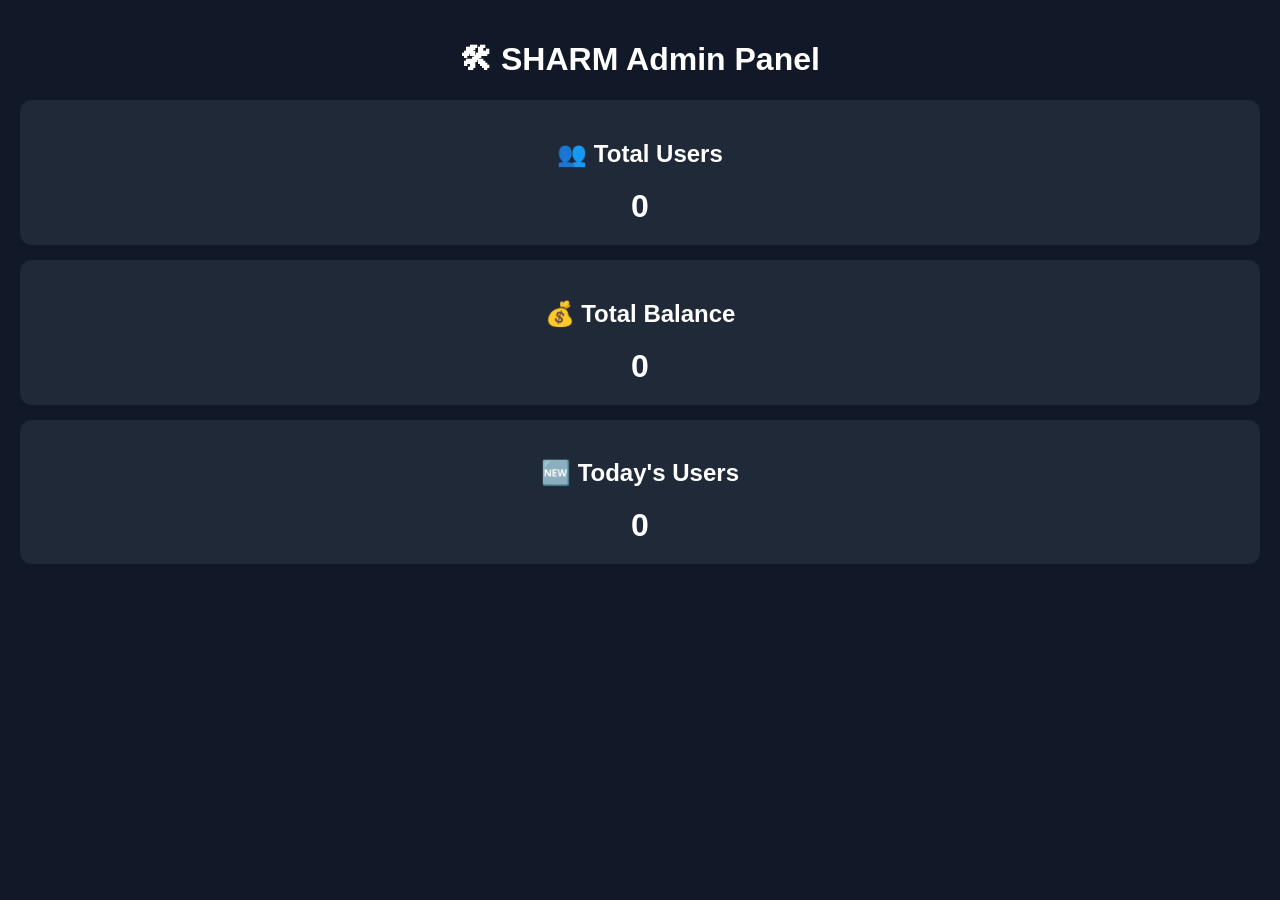
==== admin.html @ a97139ac "Add admin panel HTML structure and styles" ====
<!DOCTYPE html>
<html lang="en">
<head>
<meta charset="UTF-8">
<meta name="viewport" content="width=device-width, initial-scale=1.0">
<title>SHARM Admin Panel</title>

<style>
body{
    margin:0;
    font-family:Arial,sans-serif;
    background:#111827;
    color:white;
    padding:20px;
}

h1{
    text-align:center;
}

.card{
    background:#1f2937;
    border-radius:12px;
    padding:20px;
    margin-bottom:15px;
    text-align:center;
}

.value{
    font-size:32px;
    font-weight:bold;
    margin-top:10px;
}
</style>

</head>
<body>

<h1>🛠 SHARM Admin Panel</h1>

<div class="card">
    <h2>👥 Total Users</h2>
    <div class="value" id="totalUsers">0</div>
</div>

<div class="card">
    <h2>💰 Total Balance</h2>
    <div class="value" id="totalBalance">0</div>
</div>

<div class="card">
    <h2>🆕 Today's Users</h2>
    <div class="value" id="todayUsers">0</div>
</div>

<script>

const API_URL="https://sharm-backend-5547.onrender.com";

async function loadStats(){

    try{

        const res=await fetch(`${API_URL}/api/admin/stats`);

        const data=await res.json();

        if(data.success){

            document.getElementById("totalUsers").innerText=data.total_users;

            document.getElementById("totalBalance").innerText=data.total_balance;

            document.getElementById("todayUsers").innerText=data.today_users;

        }

    }catch(err){

        console.log(err);

    }

}

loadStats();

</script>

</body>
</html>
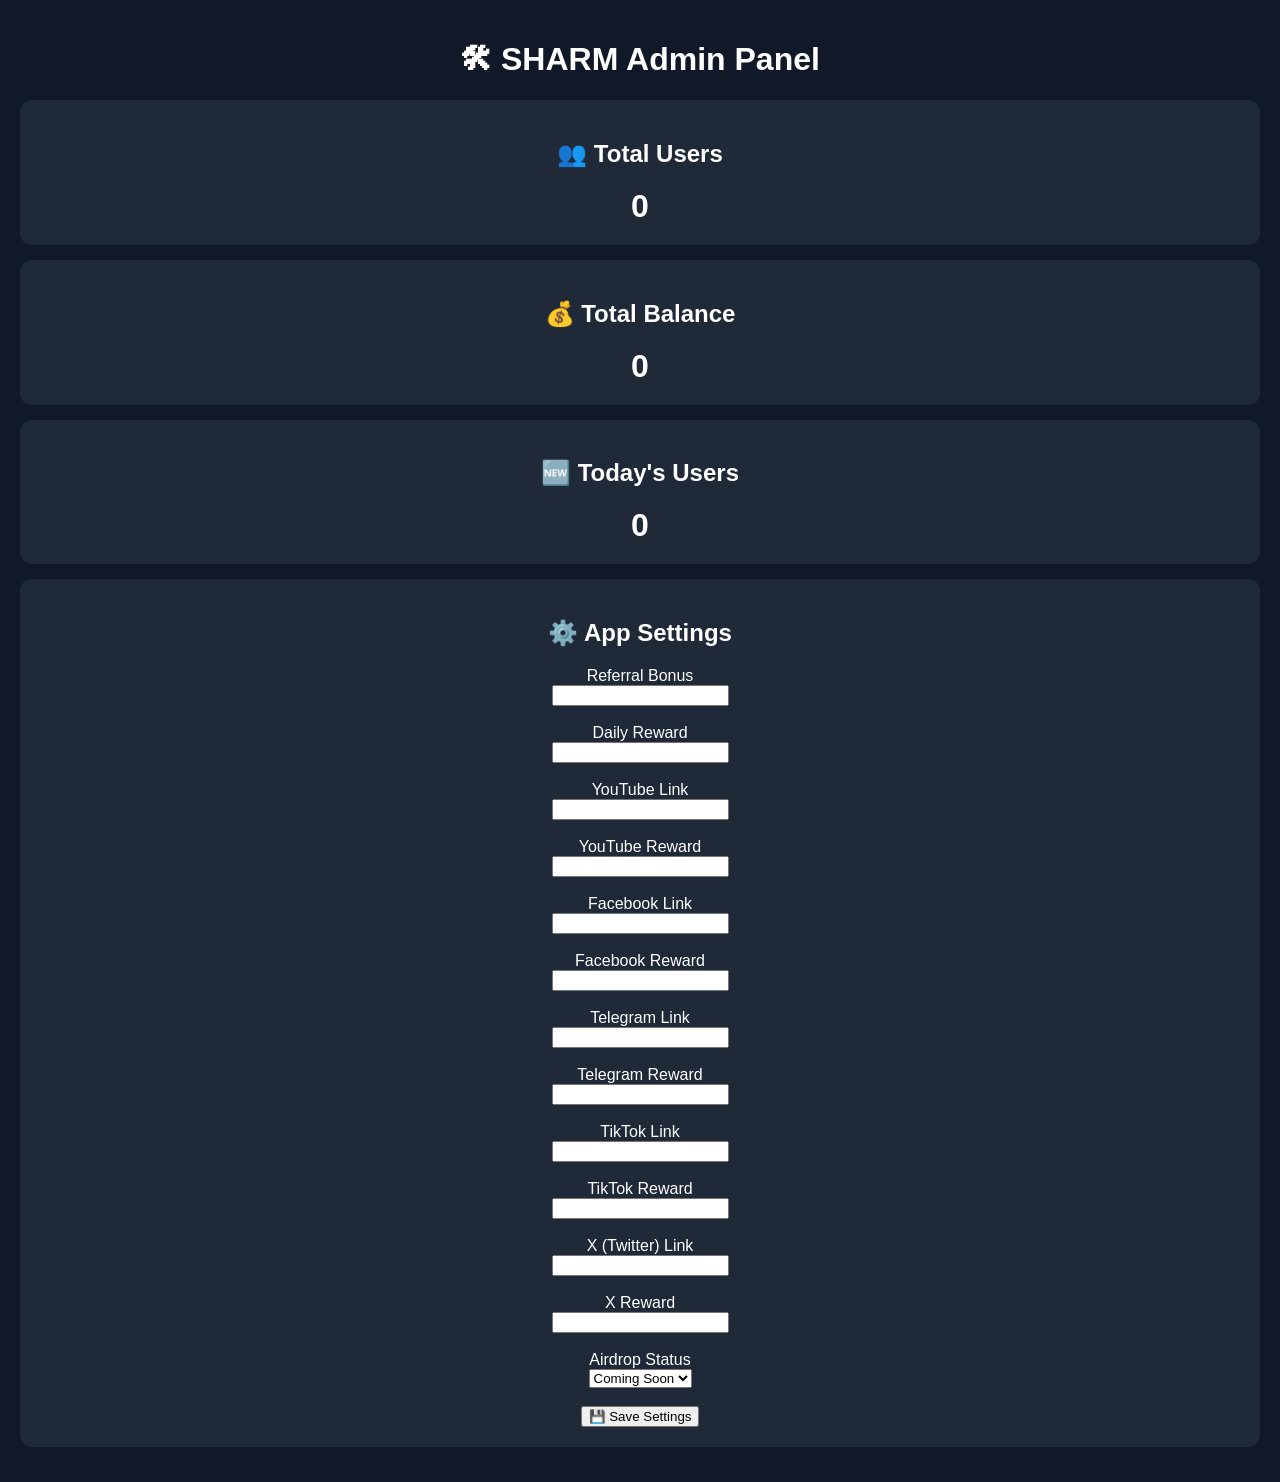
==== commit 493d38da: "Add app settings section to admin panel" ====
--- a/admin.html
+++ b/admin.html
@@ -52,11 +52,117 @@
     <h2>🆕 Today's Users</h2>
     <div class="value" id="todayUsers">0</div>
 </div>
+<div class="card">
 
+    <h2>⚙️ App Settings</h2>
+
+    <label>Referral Bonus</label><br>
+    <input id="referral_bonus"><br><br>
+
+    <label>Daily Reward</label><br>
+    <input id="daily_reward"><br><br>
+
+    <label>YouTube Link</label><br>
+    <input id="youtube_link"><br><br>
+
+    <label>YouTube Reward</label><br>
+    <input id="youtube_reward"><br><br>
+
+    <label>Facebook Link</label><br>
+    <input id="facebook_link"><br><br>
+
+    <label>Facebook Reward</label><br>
+    <input id="facebook_reward"><br><br>
+
+    <label>Telegram Link</label><br>
+    <input id="telegram_link"><br><br>
+
+    <label>Telegram Reward</label><br>
+    <input id="telegram_reward"><br><br>
+
+    <label>TikTok Link</label><br>
+    <input id="tiktok_link"><br><br>
+
+    <label>TikTok Reward</label><br>
+    <input id="tiktok_reward"><br><br>
+
+    <label>X (Twitter) Link</label><br>
+    <input id="x_link"><br><br>
+
+    <label>X Reward</label><br>
+    <input id="x_reward"><br><br>
+
+    <label>Airdrop Status</label><br>
+    <select id="airdrop_status">
+        <option value="coming_soon">Coming Soon</option>
+        <option value="live">Live</option>
+        <option value="ended">Ended</option>
+    </select><br><br>
+
+    <button onclick="saveSettings()">
+        💾 Save Settings
+    </button>
+
+</div>
 <script>
 
 const API_URL="https://sharm-backend-5547.onrender.com";
 
+async function loadSettings() {
+
+    const res = await fetch(`${API_URL}/api/admin/settings`);
+    const data = await res.json();
+
+    if (!data.success) return;
+
+    const s = data.settings;
+
+    for (const key in s) {
+        const el = document.getElementById(key);
+        if (el) {
+            el.value = s[key];
+        }
+    }
+}
+
+async function saveSettings() {
+
+    const keys = [
+        "referral_bonus",
+        "daily_reward",
+        "youtube_link",
+        "youtube_reward",
+        "facebook_link",
+        "facebook_reward",
+        "telegram_link",
+        "telegram_reward",
+        "tiktok_link",
+        "tiktok_reward",
+        "x_link",
+        "x_reward",
+        "airdrop_status"
+    ];
+
+    for (const key of keys) {
+
+        await fetch(`${API_URL}/api/admin/settings`, {
+            method: "POST",
+            headers: {
+                "Content-Type": "application/json"
+            },
+            body: JSON.stringify({
+                setting_key: key,
+                setting_value: document.getElementById(key).value
+            })
+        });
+
+    }
+
+    alert("✅ Settings Saved Successfully");
+
+}
+
+loadSettings();
 async function loadStats(){
 
     try{
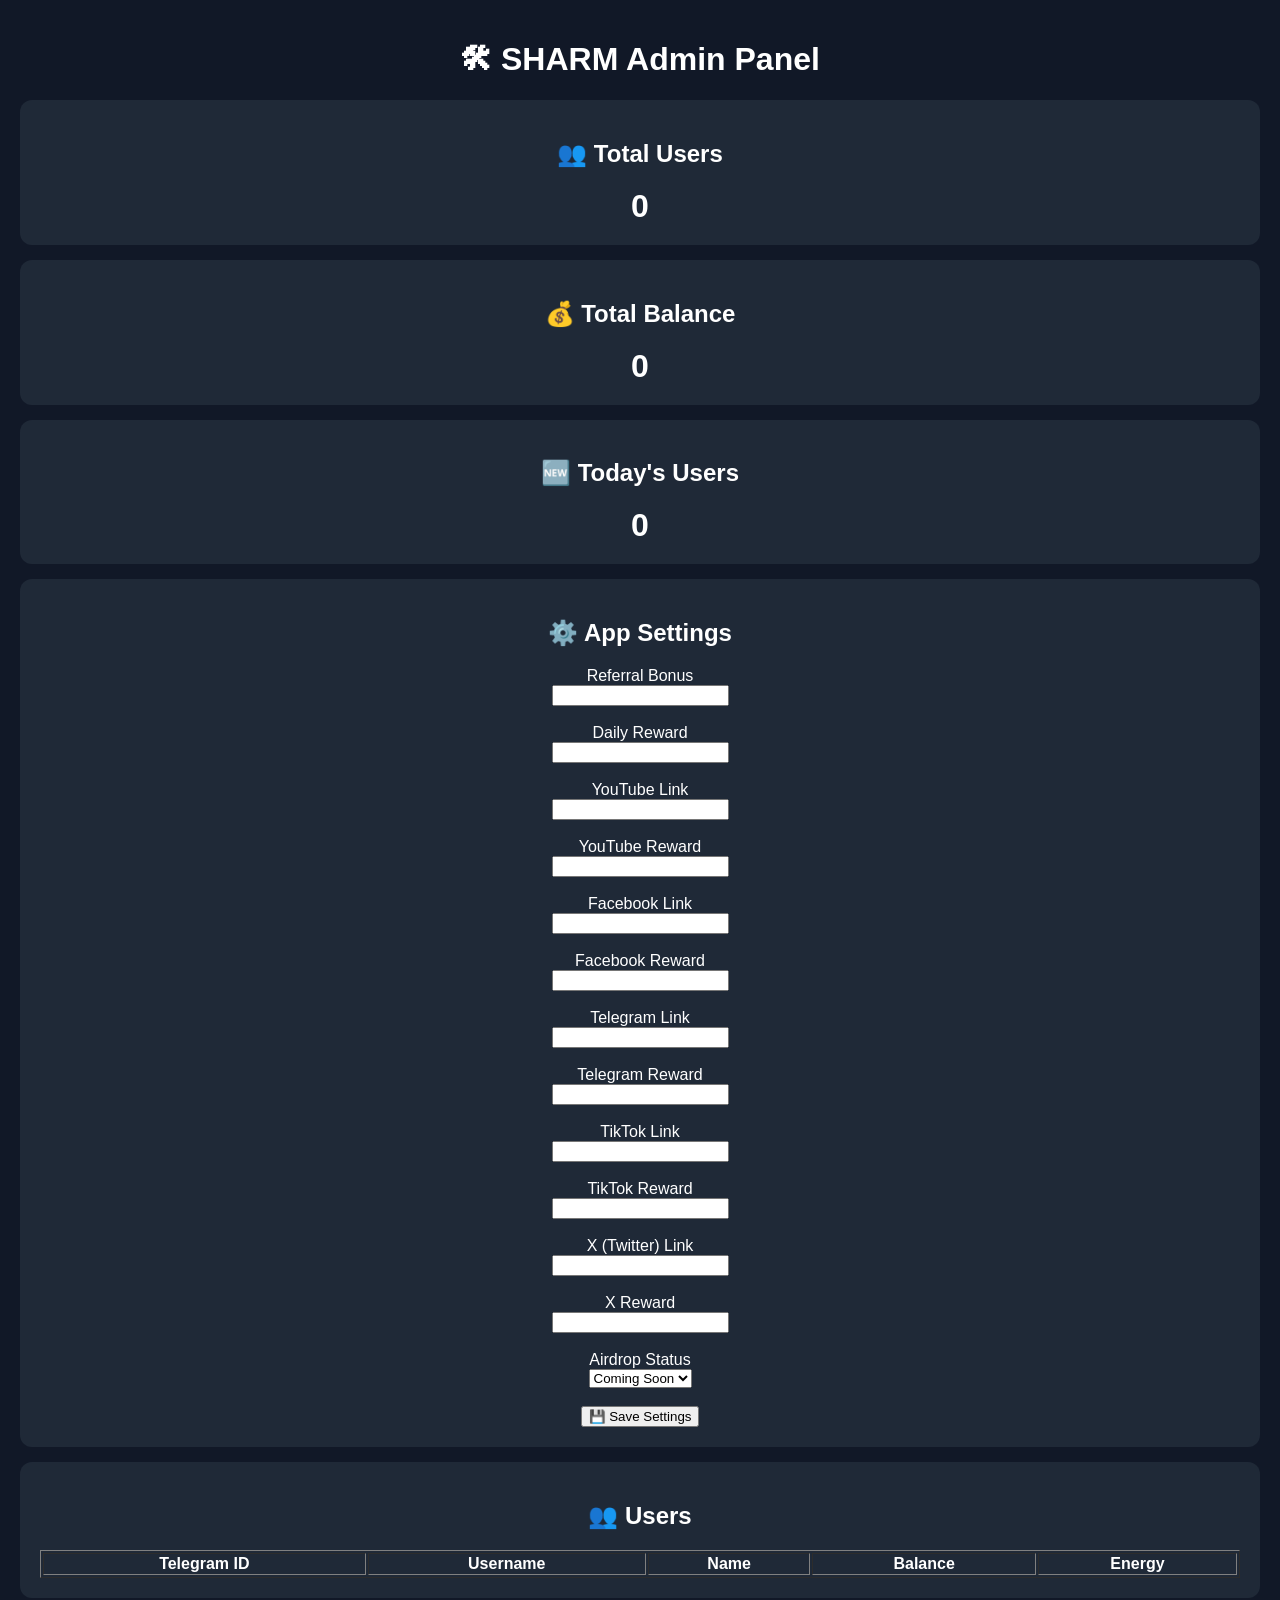
==== commit a48f0439: "Implement users table and enhance settings functions Added a users table with dynamic loading of use" ====
--- a/admin.html
+++ b/admin.html
@@ -104,9 +104,33 @@
     </button>
 
 </div>
+    <div class="card">
+
+    <h2>👥 Users</h2>
+
+    <table id="usersTable" border="1" width="100%">
+        <thead>
+            <tr>
+                <th>Telegram ID</th>
+                <th>Username</th>
+                <th>Name</th>
+                <th>Balance</th>
+                <th>Energy</th>
+            </tr>
+        </thead>
+
+        <tbody id="usersTableBody">
+            <!-- Users will appear here -->
+        </tbody>
+
+    </table>
+
+</div>
+
 <script>
 
-const API_URL="https://sharm-backend-5547.onrender.com";
+const API_URL = "https://sharm-backend-5547.onrender.com";
+
 
 async function loadSettings() {
 
@@ -118,12 +142,16 @@
     const s = data.settings;
 
     for (const key in s) {
+
         const el = document.getElementById(key);
+
         if (el) {
             el.value = s[key];
         }
-    }
-}
+
+    }
+}
+
 
 async function saveSettings() {
 
@@ -146,14 +174,19 @@
     for (const key of keys) {
 
         await fetch(`${API_URL}/api/admin/settings`, {
+
             method: "POST",
+
             headers: {
                 "Content-Type": "application/json"
             },
+
             body: JSON.stringify({
                 setting_key: key,
-                setting_value: document.getElementById(key).value
+                setting_value:
+                    document.getElementById(key).value
             })
+
         });
 
     }
@@ -162,34 +195,93 @@
 
 }
 
+
+async function loadStats() {
+
+    try {
+
+        const res =
+            await fetch(`${API_URL}/api/admin/stats`);
+
+        const data = await res.json();
+
+        if (data.success) {
+
+            document.getElementById("totalUsers").innerText =
+                data.total_users;
+
+            document.getElementById("totalBalance").innerText =
+                data.total_balance;
+
+            document.getElementById("todayUsers").innerText =
+                data.today_users;
+
+        }
+
+    } catch (err) {
+
+        console.log(err);
+
+    }
+
+}
+
+
+/* =========================
+   LOAD USERS
+========================= */
+
+async function loadUsers() {
+
+    try {
+
+        const res =
+            await fetch(`${API_URL}/api/admin/users`);
+
+        const data = await res.json();
+
+        if (!data.success) {
+            console.log("Users API error:", data);
+            return;
+        }
+
+        const tbody =
+            document.getElementById("usersTableBody");
+
+        tbody.innerHTML = "";
+
+        data.users.forEach(user => {
+
+            const row = document.createElement("tr");
+
+            row.innerHTML = `
+                <td>${user.telegram_id ?? ""}</td>
+                <td>${user.username ?? ""}</td>
+                <td>${user.first_name ?? ""}</td>
+                <td>${user.balance ?? 0}</td>
+                <td>${user.energy ?? 0}</td>
+            `;
+
+            tbody.appendChild(row);
+
+        });
+
+    } catch (err) {
+
+        console.error("Users loading error:", err);
+
+    }
+
+}
+
+
+/* =========================
+   START
+========================= */
+
 loadSettings();
-async function loadStats(){
-
-    try{
-
-        const res=await fetch(`${API_URL}/api/admin/stats`);
-
-        const data=await res.json();
-
-        if(data.success){
-
-            document.getElementById("totalUsers").innerText=data.total_users;
-
-            document.getElementById("totalBalance").innerText=data.total_balance;
-
-            document.getElementById("todayUsers").innerText=data.today_users;
-
-        }
-
-    }catch(err){
-
-        console.log(err);
-
-    }
-
-}
-
 loadStats();
+loadUsers();
 
 </script>
 
